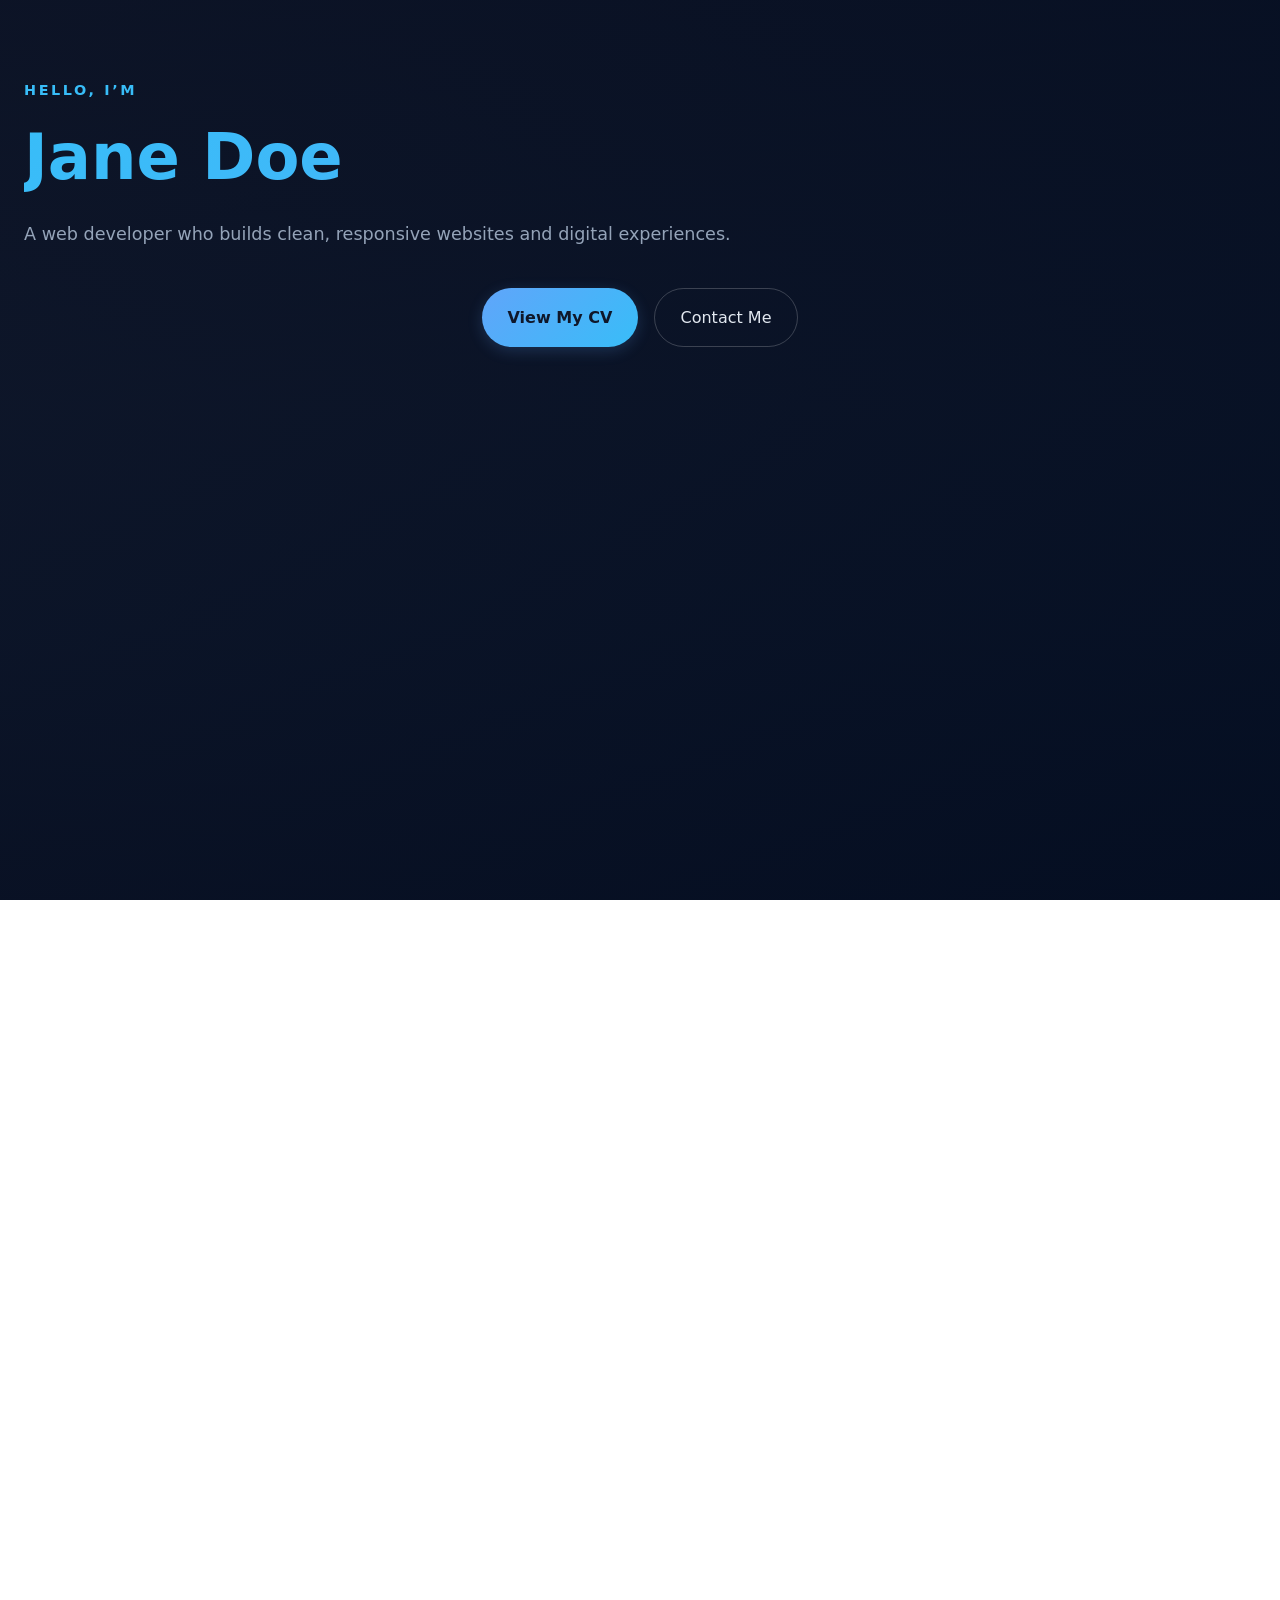
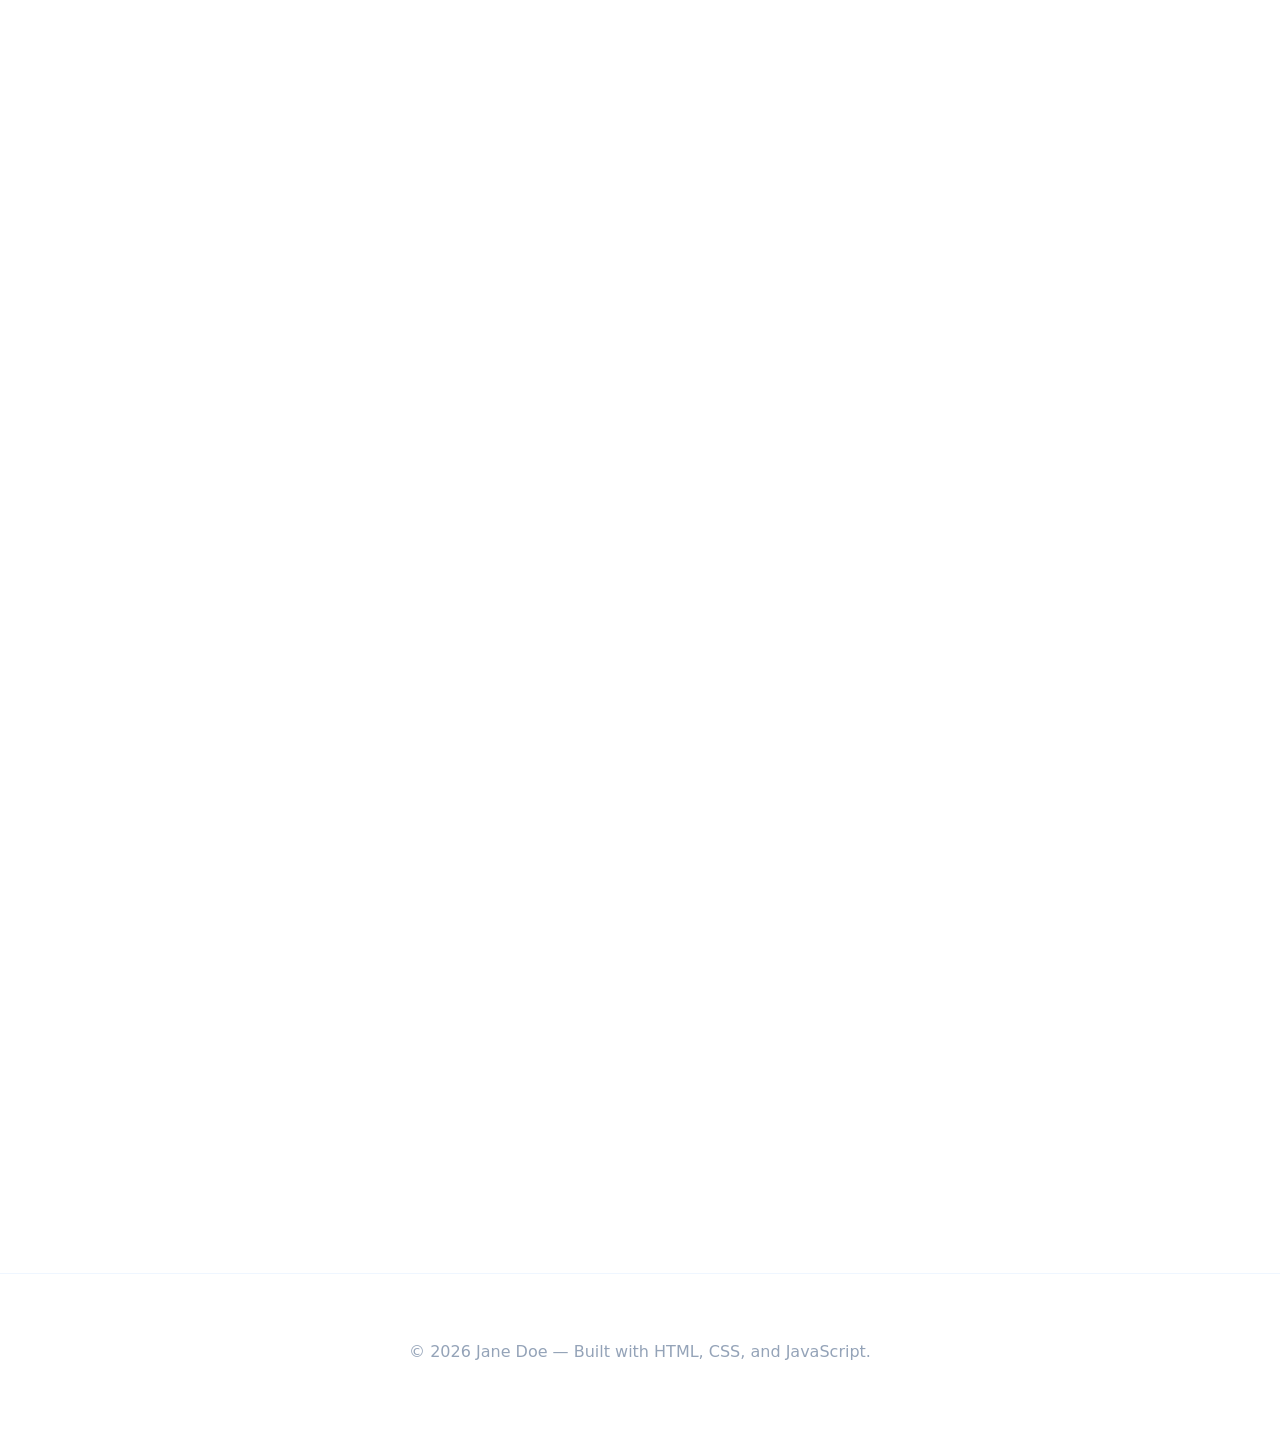
==== index.html @ 903b624d "first commit" ====
<!DOCTYPE html>
<html lang="en">
<head>
  <meta charset="UTF-8" />
  <meta name="viewport" content="width=device-width, initial-scale=1.0" />
  <title>My Portfolio</title>
  <link rel="stylesheet" href="styles.css" />
</head>
<body>
  <header class="hero">
    <div class="hero-content">
      <p class="eyebrow">Hello, I’m</p>
      <h1>Jane Doe</h1>
      <p class="subtitle">A web developer who builds clean, responsive websites and digital experiences.</p>
      <div class="buttons">
        <a class="btn btn-primary" href="cv.html">View My CV</a>
        <a class="btn btn-secondary" href="#contact">Contact Me</a>
      </div>
    </div>
  </header>

  <main>
    <section id="about" class="section card">
      <h2>About Me</h2>
      <p>I’m a front-end developer focused on building modern, accessible websites with a strong eye for design and usability.</p>
      <ul>
        <li>HTML, CSS, JavaScript</li>
        <li>Responsive design</li>
        <li>UI/UX foundations</li>
        <li>Performance-first workflows</li>
      </ul>
    </section>

    <section id="projects" class="section">
      <h2>Featured Projects</h2>
      <div class="project-grid">
        <article class="project-card">
          <h3>Portfolio Website</h3>
          <p>A responsive portfolio site with smooth interactions and a polished visual layout.</p>
          <span class="tag">HTML / CSS / JS</span>
        </article>
        <article class="project-card">
          <h3>Blog Platform</h3>
          <p>A clean blog frontend with mobile-first design and fast loading times.</p>
          <span class="tag">React / CSS</span>
        </article>
        <article class="project-card">
          <h3>Landing Page</h3>
          <p>A modern landing page optimized for conversions and product storytelling.</p>
          <span class="tag">HTML / CSS / Figma</span>
        </article>
      </div>
    </section>

    <section id="skills" class="section card">
      <h2>Skills</h2>
      <div class="skills-grid">
        <span>Responsive Layouts</span>
        <span>Accessibility</span>
        <span>Interaction Design</span>
        <span>Cross-Browser</span>
        <span>SEO Basics</span>
      </div>
    </section>

    <section id="contact" class="section contact-card">
      <h2>Contact</h2>
      <p>Ready to work together or want to learn more? Send a message.</p>
      <form id="contact-form">
        <label>
          Name
          <input type="text" name="name" placeholder="Your name" required />
        </label>
        <label>
          Email
          <input type="email" name="email" placeholder="you@example.com" required />
        </label>
        <label>
          Message
          <textarea name="message" rows="4" placeholder="Tell me about your project" required></textarea>
        </label>
        <button type="submit" class="btn btn-primary">Send Message</button>
      </form>
      <p id="status-message" class="status-message"></p>
    </section>
  </main>

  <footer>
    <p>© 2026 Jane Doe — Built with HTML, CSS, and JavaScript.</p>
  </footer>

  <script src="script.js"></script>
</body>
</html>
---- styles.css ----
:root {
  --bg: #0f172a;
  --surface: #111827;
  --text: #e2e8f0;
  --muted: #94a3b8;
  --primary: #60a5fa;
  --primary-dark: #2563eb;
  --accent: #38bdf8;
  --success: #10b981;
  --border: rgba(148, 163, 184, 0.24);
  --shadow: 0 24px 80px rgba(15, 23, 42, 0.35);
  --glow: 0 0 30px rgba(96, 165, 250, 0.2);
}

* {
  box-sizing: border-box;
}

/* ===== MODERN LOADING SCREEN ===== */

.loader-container {
  position: fixed;
  top: 0;
  left: 0;
  width: 100%;
  height: 100%;
  background: linear-gradient(135deg, #020617 0%, #0f172a 30%, #1a1a3e 60%, #0f172a 100%);
  display: flex;
  align-items: center;
  justify-content: center;
  z-index: 9999;
  overflow: hidden;
  animation: fade-out-loader 0.8s ease-in-out 1s forwards;
}

/* Background gradient animation */
.loader-bg-gradient {
  position: absolute;
  top: -50%;
  left: -50%;
  width: 200%;
  height: 200%;
  background: radial-gradient(circle at 20% 50%, rgba(56, 189, 248, 0.1) 0%, transparent 50%),
              radial-gradient(circle at 80% 80%, rgba(96, 165, 250, 0.1) 0%, transparent 50%);
  animation: shift-gradient 8s ease-in-out infinite;
}

@keyframes shift-gradient {
  0%, 100% {
    transform: translate(0, 0);
  }
  50% {
    transform: translate(30px, -30px);
  }
}

/* Floating shapes */
.floating-shapes {
  position: absolute;
  width: 100%;
  height: 100%;
  overflow: hidden;
}

.shape {
  position: absolute;
  opacity: 0.05;
}

.shape-1 {
  width: 300px;
  height: 300px;
  background: linear-gradient(135deg, #38bdf8, #60a5fa);
  border-radius: 50%;
  top: -100px;
  left: 10%;
  animation: float 10s ease-in-out infinite;
}

.shape-2 {
  width: 200px;
  height: 200px;
  background: linear-gradient(135deg, #60a5fa, #a855f7);
  border-radius: 30% 70% 70% 30%;
  bottom: -50px;
  right: 15%;
  animation: float 12s ease-in-out infinite reverse;
}

.shape-3 {
  width: 250px;
  height: 250px;
  background: linear-gradient(135deg, #38bdf8, #a855f7);
  border-radius: 70% 30% 30% 70%;
  top: 50%;
  right: -80px;
  animation: float 14s ease-in-out infinite;
}

@keyframes float {
  0%, 100% {
    transform: translateY(0px) rotate(0deg);
  }
  50% {
    transform: translateY(30px) rotate(180deg);
  }
}

/* Main loader content - Split Layout */
.loader-content {
  position: relative;
  z-index: 10;
  display: grid;
  grid-template-columns: 1fr 1fr;
  gap: 5rem;
  width: 90%;
  max-width: 1200px;
  margin: 0 auto;
  padding: 3rem;
}

/* Left Panel: Info Card */
.loader-info-panel {
  display: flex;
  align-items: center;
  justify-content: center;
}

.info-card {
  background: rgba(255, 255, 255, 0.05);
  backdrop-filter: blur(10px);
  border: 1px solid rgba(56, 189, 248, 0.2);
  border-radius: 20px;
  padding: 4rem 3.5rem;
  box-shadow: 0 8px 32px rgba(0, 0, 0, 0.3),
              inset 0 1px 1px rgba(255, 255, 255, 0.1);
  animation: slide-in-left 0.8s ease-out 0.2s both;
}

.info-header {
  margin-bottom: 2rem;
  text-align: center;
}

.info-name {
  font-size: 2.5rem;
  font-weight: 700;
  margin: 0;
  background: linear-gradient(135deg, #38bdf8 0%, #60a5fa 100%);
  -webkit-background-clip: text;
  -webkit-text-fill-color: transparent;
  background-clip: text;
  animation: glow-text 2s ease-in-out infinite;
}

.info-tagline {
  font-size: 1.1rem;
  color: #cbd5e1;
  margin: 0.5rem 0 0 0;
  font-weight: 500;
  letter-spacing: 0.5px;
}

@keyframes glow-text {
  0%, 100% {
    filter: drop-shadow(0 0 10px rgba(56, 189, 248, 0.5));
  }
  50% {
    filter: drop-shadow(0 0 20px rgba(96, 165, 250, 0.8));
  }
}

.info-details {
  display: flex;
  flex-direction: column;
  gap: 1.5rem;
  margin-bottom: 2rem;
  padding-bottom: 2rem;
  border-bottom: 1px solid rgba(56, 189, 248, 0.1);
}

.detail-item {
  display: flex;
  flex-direction: column;
  gap: 0.3rem;
}

.detail-label {
  font-size: 0.8rem;
  color: #94a3b8;
  text-transform: uppercase;
  letter-spacing: 0.75px;
}

.detail-value {
  font-size: 1rem;
  color: #e2e8f0;
  font-weight: 500;
}

.social-icons {
  display: flex;
  gap: 1.5rem;
  justify-content: center;
  margin-top: 1.5rem;
}

.social-link {
  width: 50px;
  height: 50px;
  display: flex;
  align-items: center;
  justify-content: center;
  background: rgba(56, 189, 248, 0.08);
  border: 2px solid rgba(56, 189, 248, 0.3);
  border-radius: 50%;
  color: #38bdf8;
  text-decoration: none;
  font-weight: 600;
  transition: all 0.3s cubic-bezier(0.34, 1.56, 0.64, 1);
  position: relative;
  overflow: hidden;
}

.social-link::before {
  content: '';
  position: absolute;
  top: 0;
  left: -100%;
  width: 100%;
  height: 100%;
  background: rgba(56, 189, 248, 0.15);
  border-radius: 50%;
  transition: left 0.3s ease;
  z-index: -1;
}

.social-link:hover {
  background: rgba(56, 189, 248, 0.15);
  border-color: #38bdf8;
  transform: translateY(-6px) scale(1.15);
  box-shadow: 0 12px 28px rgba(56, 189, 248, 0.5),
              inset 0 0 20px rgba(56, 189, 248, 0.1);
}

.social-link:hover::before {
  left: 0;
}

.social-link svg {
  width: 22px;
  height: 22px;
  transition: all 0.3s ease;
}

.social-link:hover svg {
  filter: drop-shadow(0 0 8px rgba(56, 189, 248, 0.8));
}

.linkedin-link {
  --icon-color: #0077b5;
}

.instagram-link {
  --icon-color: #e1306c;
}

.linkedin-link:hover {
  border-color: #0077b5;
  background: rgba(0, 119, 181, 0.1);
  box-shadow: 0 12px 28px rgba(0, 119, 181, 0.4),
              inset 0 0 20px rgba(0, 119, 181, 0.1);
}

.instagram-link:hover {
  border-color: #e1306c;
  background: rgba(225, 48, 108, 0.1);
  box-shadow: 0 12px 28px rgba(225, 48, 108, 0.4),
              inset 0 0 20px rgba(225, 48, 108, 0.1);
}

/* Right Panel: Spinner */
.loader-spinner-panel {
  display: flex;
  flex-direction: column;
  align-items: center;
  justify-content: center;
  gap: 2rem;
  animation: slide-in-right 0.8s ease-out 0.2s both;
}

.spinner-container {
  position: relative;
  width: 180px;
  height: 180px;
  display: flex;
  align-items: center;
  justify-content: center;
}

.circular-spinner {
  position: relative;
  width: 100%;
  height: 100%;
}

.spinner-svg {
  width: 100%;
  height: 100%;
  filter: drop-shadow(0 0 20px rgba(56, 189, 248, 0.5));
}

.spinner-circle {
  fill: none;
  stroke: url(#spinner-gradient);
  stroke-width: 4;
  stroke-linecap: round;
  stroke-dasharray: 140;
  stroke-dashoffset: 35;
  animation: spin-svg 2s linear infinite;
  transform-origin: center;
}

@keyframes spin-svg {
  0% {
    stroke-dashoffset: 35;
    transform: rotate(0deg);
  }
  50% {
    stroke-dashoffset: 100;
  }
  100% {
    stroke-dashoffset: 35;
    transform: rotate(360deg);
  }
}

.spinner-dot {
  position: absolute;
  width: 10px;
  height: 10px;
  background: radial-gradient(circle, #38bdf8, #60a5fa);
  border-radius: 50%;
  top: 50%;
  left: 50%;
  transform: translate(-50%, -50%);
  box-shadow: 0 0 20px rgba(56, 189, 248, 0.8);
  animation: pulse-dot 1.5s ease-in-out infinite;
}

@keyframes pulse-dot {
  0%, 100% {
    box-shadow: 0 0 10px rgba(56, 189, 248, 0.5);
    transform: translate(-50%, -50%) scale(1);
  }
  50% {
    box-shadow: 0 0 30px rgba(56, 189, 248, 1);
    transform: translate(-50%, -50%) scale(1.3);
  }
}

.loader-text {
  font-size: 1.3rem;
  color: #cbd5e1;
  margin: 0;
  font-weight: 500;
  letter-spacing: 0.5px;
  animation: pulse-text 2s ease-in-out infinite;
}

/* Progress Bar */
.progress-wrapper {
  width: 100%;
  max-width: 300px;
  text-align: center;
}

.progress-bar {
  width: 100%;
  height: 6px;
  background: rgba(56, 189, 248, 0.1);
  border-radius: 10px;
  overflow: hidden;
  margin-bottom: 0.8rem;
  border: 1px solid rgba(56, 189, 248, 0.2);
}

.progress-fill {
  height: 100%;
  background: linear-gradient(90deg, #38bdf8 0%, #60a5fa 100%);
  border-radius: 10px;
  width: 0%;
  animation: progress-animation 1s ease-out forwards;
  box-shadow: 0 0 10px rgba(56, 189, 248, 0.8);
}

@keyframes progress-animation {
  0% {
    width: 0%;
  }
  50% {
    width: 70%;
  }
  100% {
    width: 100%;
  }
}

.progress-text {
  font-size: 0.85rem;
  color: #94a3b8;
  margin: 0;
  font-weight: 600;
}

.progress-number {
  color: #38bdf8;
  font-weight: 700;
}

/* Fade out animation */
@keyframes fade-out-loader {
  from {
    opacity: 1;
    visibility: visible;
  }
  to {
    opacity: 0;
    visibility: hidden;
  }
}

/* Slide in animations */
@keyframes slide-in-left {
  from {
    opacity: 0;
    transform: translateX(-50px);
  }
  to {
    opacity: 1;
    transform: translateX(0);
  }
}

@keyframes slide-in-right {
  from {
    opacity: 0;
    transform: translateX(50px);
  }
  to {
    opacity: 1;
    transform: translateX(0);
  }
}

@keyframes pulse-text {
  0%, 100% {
    opacity: 0.7;
  }
  50% {
    opacity: 1;
  }
}

/* Responsive Design */
@media (max-width: 768px) {
  .loader-content {
    grid-template-columns: 1fr;
    gap: 2rem;
    padding: 1.5rem;
  }

  .info-card {
    padding: 2rem;
  }

  .info-name {
    font-size: 1.5rem;
  }

  .info-tagline {
    font-size: 0.85rem;
  }

  .spinner-container {
    width: 120px;
    height: 120px;
  }

  .loader-text {
    font-size: 0.95rem;
  }

  /* Hide floating shapes on mobile */
  .shape {
    display: none;
  }
}

@media (max-width: 640px) {
  .loader-container {
    padding: 1rem;
  }

  .loader-content {
    gap: 1.5rem;
  }

  .info-card {
    padding: 1.5rem;
  }

  .info-name {
    font-size: 1.3rem;
  }

  .info-details {
    gap: 1rem;
  }

  .detail-label {
    font-size: 0.75rem;
  }

  .detail-value {
    font-size: 0.85rem;
  }

  .spinner-container {
    width: 100px;
    height: 100px;
  }

  .progress-wrapper {
    max-width: 250px;
  }
}

body {
  margin: 0;
  font-family: Inter, system-ui, -apple-system, BlinkMacSystemFont, "Segoe UI", sans-serif;
  color: var(--text);
  background: linear-gradient(180deg, #020617 0%, #0f172a 45%, #0a1428 70%, #020617 100%);
  background-attachment: fixed;
  line-height: 1.7;
  min-height: 100vh;
}

img {
  max-width: 100%;
}

button, input, textarea, a {
  font: inherit;
}

button {
  cursor: pointer;
}

.hero {
  min-height: 100vh;
  padding: 4rem 1.5rem 0;
  background: linear-gradient(135deg, rgba(15, 23, 42, 0.8) 0%, rgba(5, 15, 35, 0.9) 100%);
  display: flex;
  align-items: flex-start;
  justify-content: center;
  position: relative;
  overflow: visible;
  width: 100%;
}

.hero-wrapper {
  width: 100%;
  max-width: 900px;
  margin: 0 auto;
  display: flex;
  flex-direction: column;
  box-sizing: border-box;
}

.hero-container {
  display: grid;
  grid-template-columns: 1fr 1fr;
  gap: 4rem;
  align-items: center;
  min-height: 70vh;
}

/* Left Column - Text Content */
.hero-left {
  display: flex;
  align-items: center;
}

.hero-content {
  width: 100%;
}

.eyebrow {
  color: var(--accent);
  text-transform: uppercase;
  letter-spacing: 0.18em;
  margin-bottom: 1rem;
  font-size: 0.9rem;
  font-weight: 600;
}

h1 {
  font-size: clamp(2.5rem, 5vw, 4rem);
  margin: 0 0 1rem 0;
  background: linear-gradient(135deg, var(--accent), var(--primary), var(--accent));
  background-size: 300% 300%;
  -webkit-background-clip: text;
  -webkit-text-fill-color: transparent;
  background-clip: text;
  animation: gradient-shift 4s ease infinite;
  line-height: 1.2;
}

.subtitle {
  color: var(--muted);
  font-size: 1.1rem;
  margin: 1.5rem 0 2.5rem 0;
  line-height: 1.6;
}

/* Right Column - Profile Image */
.hero-right {
  display: flex;
  align-items: center;
  justify-content: center;
}

.profile-image-container {
  position: relative;
  width: 100%;
  max-width: 450px;
  aspect-ratio: 1;
}

.profile-image {
  width: 100%;
  height: 100%;
  background: linear-gradient(135deg, rgba(96, 165, 250, 0.1), rgba(56, 189, 248, 0.05));
  border: 2px solid rgba(96, 165, 250, 0.2);
  border-radius: 30px;
  display: flex;
  align-items: center;
  justify-content: center;
  box-shadow: 
    0 0 40px rgba(96, 165, 250, 0.15),
    0 0 80px rgba(56, 189, 248, 0.1),
    inset 0 0 40px rgba(96, 165, 250, 0.05);
  position: relative;
  overflow: hidden;
}

.profile-image::before {
  content: '';
  position: absolute;
  top: -50%;
  right: -50%;
  width: 200%;
  height: 200%;
  background: linear-gradient(45deg, transparent 30%, rgba(96, 165, 250, 0.1) 50%, transparent 70%);
  animation: shimmer 3s ease-in-out infinite;
}

.profile-icon {
  width: 60%;
  height: 60%;
  color: var(--accent);
  position: relative;
  z-index: 1;
  opacity: 0.4;
}

@keyframes shimmer {
  0% { transform: translate(-100%, -100%) rotate(0deg); }
  100% { transform: translate(100%, 100%) rotate(0deg); }
}

/* Scrolling Skills Bar */
.scrolling-bar {
  width: 100%;
  margin-top: 3rem;
  padding: 2rem 1.5rem;
  border-top: 1px solid rgba(96, 165, 250, 0.1);
  border-bottom: 1px solid rgba(96, 165, 250, 0.1);
  overflow: hidden;
  background: transparent;
  z-index: 10;
  box-sizing: border-box;
}

.scrolling-content {
  display: flex;
  gap: 2rem;
  white-space: nowrap;
  animation: scroll-infinite 20s linear infinite;
  font-size: 1rem;
  font-weight: 500;
  color: var(--muted);
}

.scrolling-content span {
  display: inline-block;
}

@keyframes scroll-infinite {
  0% { transform: translateX(0); }
  100% { transform: translateX(-50%); }
}

.scrolling-bar:hover .scrolling-content {
  animation-play-state: paused;
}

/* Entrance Animations */
@keyframes slide-in-left {
  from {
    opacity: 0;
    transform: translateX(-30px);
  }
  to {
    opacity: 1;
    transform: translateX(0);
  }
}

@keyframes fade-in-right {
  from {
    opacity: 0;
    transform: translateX(30px);
  }
  to {
    opacity: 1;
    transform: translateX(0);
  }
}

.slide-in-left {
  animation: slide-in-left 0.8s ease-out forwards;
  opacity: 0;
}

.fade-in-right {
  animation: fade-in-right 0.8s ease-out forwards;
}

.buttons {
  display: flex;
  gap: 1rem;
  flex-wrap: wrap;
  justify-content: center;
}

.btn {
  display: inline-flex;
  align-items: center;
  justify-content: center;
  border-radius: 999px;
  padding: 0.95rem 1.6rem;
  text-decoration: none;
  transition: transform 0.2s ease, background-color 0.2s ease, color 0.2s ease, box-shadow 0.2s ease;
  font-weight: 500;
  border: none;
}

.btn:hover {
  transform: translateY(-3px);
  box-shadow: 0 10px 25px rgba(96, 165, 250, 0.3);
}

.btn-primary {
  background: linear-gradient(135deg, var(--primary), var(--accent));
  color: #0f172a;
  font-weight: 600;
  box-shadow: 0 4px 15px rgba(96, 165, 250, 0.2);
}

.btn-primary:hover {
  background: linear-gradient(135deg, var(--accent), var(--primary));
  box-shadow: 0 12px 30px rgba(96, 165, 250, 0.4);
}

.btn-secondary {
  border: 1.5px solid rgba(255, 255, 255, 0.2);
  color: var(--text);
  transition: all 0.3s ease;
}

.btn-secondary:hover {
  border-color: var(--accent);
  background: rgba(56, 189, 248, 0.1);
  box-shadow: 0 8px 20px rgba(56, 189, 248, 0.2);
}

main {
  max-width: 900px;
  margin: 0 auto;
  padding: 4rem 1.5rem;
}

.section {
  max-width: 100%;
  margin: 0 0 2.75rem 0;
  opacity: 0;
  transform: translateY(20px);
  transition: opacity 0.6s ease, transform 0.6s ease;
}

.section.fade-in {
  opacity: 1;
  transform: translateY(0);
}

.card {
  background: linear-gradient(135deg, rgba(15, 23, 42, 0.95) 0%, rgba(17, 24, 39, 0.9) 100%);
  border: 1px solid var(--border);
  border-radius: 24px;
  padding: 2rem;
  box-shadow: var(--shadow), 0 0 20px rgba(56, 189, 248, 0.1);
  transition: transform 0.3s ease, box-shadow 0.3s ease, border-color 0.3s ease;
}

.card:hover {
  transform: scale(1.02);
  box-shadow: 0 32px 100px rgba(15, 23, 42, 0.5), 0 0 30px rgba(56, 189, 248, 0.2);
  border-color: rgba(56, 189, 248, 0.4);
}

/* Professional Summary - Make it bigger */
.professional-summary-section {
  padding: 3rem 2.5rem;
}

.professional-summary-section h2 {
  font-size: 2.2rem;
}

.professional-summary-section p {
  font-size: 1.1rem;
  line-height: 1.8;
  color: #cbd5e1;
}

/* Experience Section - Make it smaller */
.experience-section {
  opacity: 0.75;
}

.experience-section h2 {
  font-size: 1.6rem;
  margin-bottom: 1rem;
}

.experience-section p {
  font-size: 0.95rem;
}

/* Education Section Styles */
.education-item {
  margin-bottom: 1.5rem;
}

.education-header {
  display: flex;
  justify-content: space-between;
  align-items: flex-start;
  gap: 1rem;
  margin-bottom: 0.5rem;
}

.education-header h3 {
  font-size: 1.1rem;
  font-weight: 600;
  margin: 0;
  color: #e2e8f0;
}

.education-period {
  font-size: 0.9rem;
  color: #38bdf8;
  font-weight: 600;
  margin: 0;
  white-space: nowrap;
}

.education-institution {
  font-size: 0.95rem;
  color: #cbd5e1;
  margin: 0.5rem 0;
  font-style: italic;
}

.education-coursework {
  font-size: 0.9rem;
  color: #94a3b8;
  margin: 0.8rem 0 0 0;
  line-height: 1.6;
}

.project-grid {
  display: grid;
  gap: 1.5rem;
  grid-template-columns: repeat(auto-fit, minmax(240px, 1fr));
}

/* Timeline Styles */
.timeline {
  position: relative;
  padding: 2rem 0;
}

.timeline::before {
  content: '';
  position: absolute;
  left: 0;
  top: 0;
  bottom: 0;
  width: 2px;
  background: linear-gradient(to bottom, var(--primary), var(--accent), transparent);
}

.timeline-item {
  position: relative;
  margin-left: 3rem;
  margin-bottom: 2.5rem;
  padding-bottom: 2rem;
}

.timeline-item:last-child {
  margin-bottom: 0;
  padding-bottom: 0;
}

.timeline-marker {
  position: absolute;
  left: -3.4rem;
  top: 0;
  width: 20px;
  height: 20px;
  border-radius: 50%;
  background: linear-gradient(135deg, var(--primary), var(--accent));
  border: 3px solid var(--surface);
  box-shadow: 0 0 15px rgba(96, 165, 250, 0.4);
  transition: all 0.3s ease;
}

.timeline-item:hover .timeline-marker {
  width: 28px;
  height: 28px;
  left: -3.8rem;
  box-shadow: 0 0 25px rgba(96, 165, 250, 0.6);
}

.timeline-content h3 {
  margin-top: 0;
  color: var(--accent);
  font-size: 1.15rem;
}

.timeline-content ul {
  margin-top: 1rem;
  padding-left: 1.5rem;
}

.timeline-content li {
  margin-bottom: 0.75rem;
  color: var(--muted);
  line-height: 1.6;
}

.project-card {
  background: rgba(15, 23, 42, 0.9);
  border: 1px solid rgba(148, 163, 184, 0.12);
  padding: 1.75rem;
  border-radius: 20px;
  transition: all 0.3s ease;
}

.project-card:hover {
  transform: translateY(-8px);
  border-color: rgba(56, 189, 248, 0.3);
  box-shadow: 0 20px 50px rgba(96, 165, 250, 0.15);
  background: linear-gradient(135deg, rgba(15, 23, 42, 0.95), rgba(17, 24, 39, 0.85));
}

.project-card h3 {
  margin-top: 0;
  color: var(--accent);
}

.tag {
  display: inline-block;
  margin-top: 1rem;
  color: var(--accent);
  font-size: 0.95rem;
}

.skills-grid {
  display: grid;
  gap: 1rem;
  grid-template-columns: repeat(auto-fit, minmax(150px, 1fr));
}

.skills-container {
  display: flex;
  flex-direction: column;
  gap: 2rem;
}

.skill-category {
  display: flex;
  flex-direction: column;
  gap: 0.8rem;
}

.skill-category-title {
  font-size: 1rem;
  font-weight: 700;
  color: #38bdf8;
  margin: 0;
  text-transform: uppercase;
  letter-spacing: 0.5px;
  padding-bottom: 0.5rem;
  border-bottom: 2px solid rgba(56, 189, 248, 0.2);
}

.skill-tag {
  display: inline-block;
  background: linear-gradient(135deg, rgba(96, 165, 250, 0.15), rgba(56, 189, 248, 0.1));
  color: #dbeafe;
  padding: 0.7rem 1.2rem;
  border-radius: 12px;
  border: 1px solid rgba(96, 165, 250, 0.3);
  transition: all 0.3s cubic-bezier(0.34, 1.56, 0.64, 1);
  font-weight: 500;
  font-size: 0.9rem;
  display: inline-flex;
  align-items: center;
  margin-right: 0.5rem;
  margin-bottom: 0.5rem;
}

.skill-tag:hover {
  background: linear-gradient(135deg, rgba(96, 165, 250, 0.25), rgba(56, 189, 248, 0.2));
  transform: translateY(-3px) scale(1.05);
  box-shadow: 0 8px 20px rgba(96, 165, 250, 0.2);
  border-color: rgba(96, 165, 250, 0.5);
}

.skill-with-logo {
  display: inline-flex;
  align-items: center;
  gap: 0.6rem;
}

.skill-logo {
  width: 18px;
  height: 18px;
  flex-shrink: 0;
  transition: all 0.3s ease;
  filter: drop-shadow(0 0 2px rgba(56, 189, 248, 0.5));
}

.skill-tag:hover .skill-logo {
  filter: drop-shadow(0 0 6px rgba(56, 189, 248, 0.8));
  transform: rotate(10deg) scale(1.1);
}

.skill-tag.react:hover {
  background: linear-gradient(135deg, rgba(97, 218, 251, 0.3), rgba(56, 189, 248, 0.25));
  border-color: #61dafb;
}

.skill-tag.java:hover {
  background: linear-gradient(135deg, rgba(244, 67, 54, 0.2), rgba(255, 112, 67, 0.15));
  border-color: #ff7043;
}

.skill-tag.python:hover {
  background: linear-gradient(135deg, rgba(52, 168, 224, 0.2), rgba(255, 193, 7, 0.15));
  border-color: #34a8e0;
}

.skill-tag.javascript:hover,
.skill-tag.js:hover {
  background: linear-gradient(135deg, rgba(240, 219, 79, 0.2), rgba(255, 235, 59, 0.15));
  border-color: #f0db4f;
}

.skill-tag.html:hover {
  background: linear-gradient(135deg, rgba(227, 76, 38, 0.2), rgba(255, 85, 56, 0.15));
  border-color: #e34c26;
}

.skill-tag.css:hover {
  background: linear-gradient(135deg, rgba(33, 150, 243, 0.2), rgba(66, 173, 255, 0.15));
  border-color: #2196f3;
}

.skill-tag.git:hover {
  background: linear-gradient(135deg, rgba(240, 80, 40, 0.2), rgba(255, 80, 60, 0.15));
  border-color: #f05032;
}

.skill-tag.github:hover {
  background: linear-gradient(135deg, rgba(32, 32, 32, 0.3), rgba(100, 100, 100, 0.2));
  border-color: #333;
}

.skill-tag.vscode:hover {
  background: linear-gradient(135deg, rgba(0, 122, 204, 0.2), rgba(66, 173, 255, 0.15));
  border-color: #007acc;
}

.skill-tag.excel:hover {
  background: linear-gradient(135deg, rgba(34, 139, 34, 0.2), rgba(76, 175, 80, 0.15));
  border-color: #228b22;
}

.skill-tag.concept:hover {
  background: linear-gradient(135deg, rgba(156, 39, 176, 0.2), rgba(171, 71, 188, 0.15));
  border-color: #ab47bc;
}

.skills-grid span {
  display: block;
  background: linear-gradient(135deg, rgba(96, 165, 250, 0.15), rgba(56, 189, 248, 0.1));
  color: #dbeafe;
  padding: 0.9rem 1rem;
  border-radius: 14px;
  border: 1px solid rgba(96, 165, 250, 0.3);
  transition: all 0.3s ease;
  font-weight: 500;
}

.skills-grid span:hover {
  background: linear-gradient(135deg, rgba(96, 165, 250, 0.25), rgba(56, 189, 248, 0.2));
  transform: translateY(-4px);
  box-shadow: 0 8px 20px rgba(96, 165, 250, 0.15);
  border-color: rgba(96, 165, 250, 0.5);
}

/* Speaking Skills Section */
.speaking-skills {
  display: grid;
  gap: 2rem;
  grid-template-columns: repeat(2, 1fr);
  margin-top: 2rem;
}

.speaking-item {
  background: linear-gradient(135deg, rgba(15, 23, 42, 0.8) 0%, rgba(5, 15, 35, 0.7) 100%);
  border: 1.5px solid rgba(56, 189, 248, 0.25);
  border-radius: 20px;
  padding: 2rem;
  transition: all 0.3s ease;
  position: relative;
  overflow: hidden;
}

.speaking-item::before {
  content: '';
  position: absolute;
  top: 0;
  left: 0;
  right: 0;
  bottom: 0;
  background: linear-gradient(135deg, rgba(56, 189, 248, 0.1), transparent);
  opacity: 0;
  transition: opacity 0.3s ease;
  pointer-events: none;
}

.speaking-item:hover {
  background: linear-gradient(135deg, rgba(15, 23, 42, 0.95) 0%, rgba(5, 15, 35, 0.85) 100%);
  border-color: rgba(56, 189, 248, 0.5);
  transform: translateY(-8px);
  box-shadow: 
    0 0 30px rgba(56, 189, 248, 0.3),
    0 12px 40px rgba(96, 165, 250, 0.15),
    inset 0 0 20px rgba(56, 189, 248, 0.05);
}

.speaking-item:hover::before {
  opacity: 1;
}

.speaking-header {
  display: flex;
  justify-content: space-between;
  align-items: center;
  gap: 1rem;
  margin-bottom: 1.2rem;
  position: relative;
  z-index: 1;
}

.speaking-header h3 {
  margin: 0;
  font-size: 1.25rem;
  background: linear-gradient(135deg, var(--accent), #60a5fa);
  -webkit-background-clip: text;
  -webkit-text-fill-color: transparent;
  background-clip: text;
  font-weight: 600;
  letter-spacing: 0.5px;
}

.skill-level {
  display: inline-block;
  background: linear-gradient(135deg, rgba(56, 189, 248, 0.2), rgba(96, 165, 250, 0.15));
  color: #7dd3fc;
  padding: 0.5rem 1rem;
  border-radius: 12px;
  font-size: 0.85rem;
  font-weight: 600;
  border: 1px solid rgba(56, 189, 248, 0.4);
  white-space: nowrap;
  box-shadow: 0 0 15px rgba(56, 189, 248, 0.2);
  text-shadow: 0 0 8px rgba(56, 189, 248, 0.3);
}

.speaking-item p {
  margin: 0;
  color: #cbd5e1;
  font-size: 0.95rem;
  line-height: 1.6;
  position: relative;
  z-index: 1;
}

/* Languages Section */
.languages-grid {
  display: grid;
  gap: 2rem;
  grid-template-columns: repeat(2, 1fr);
  margin-top: 2rem;
}

.language-card {
  background: linear-gradient(135deg, rgba(15, 23, 42, 0.8) 0%, rgba(5, 15, 35, 0.7) 100%);
  border: 1.5px solid rgba(56, 189, 248, 0.25);
  border-radius: 20px;
  padding: 2rem;
  transition: all 0.3s ease;
  position: relative;
  overflow: hidden;
}

.language-card::before {
  content: '';
  position: absolute;
  top: 0;
  left: 0;
  right: 0;
  bottom: 0;
  background: linear-gradient(135deg, rgba(56, 189, 248, 0.1), transparent);
  opacity: 0;
  transition: opacity 0.3s ease;
  pointer-events: none;
}

.language-card:hover {
  background: linear-gradient(135deg, rgba(15, 23, 42, 0.95) 0%, rgba(5, 15, 35, 0.85) 100%);
  border-color: rgba(56, 189, 248, 0.5);
  transform: translateY(-8px);
  box-shadow: 
    0 0 30px rgba(56, 189, 248, 0.3),
    0 12px 40px rgba(96, 165, 250, 0.15),
    inset 0 0 20px rgba(56, 189, 248, 0.05);
}

.language-card:hover::before {
  opacity: 1;
}

.language-header {
  display: flex;
  justify-content: space-between;
  align-items: center;
  gap: 1rem;
  margin-bottom: 1.2rem;
  position: relative;
  z-index: 1;
}

.language-header h3 {
  margin: 0;
  font-size: 1.25rem;
  background: linear-gradient(135deg, var(--accent), #60a5fa);
  -webkit-background-clip: text;
  -webkit-text-fill-color: transparent;
  background-clip: text;
  font-weight: 600;
  letter-spacing: 0.5px;
}

.proficiency-badge {
  display: inline-block;
  padding: 0.5rem 1rem;
  border-radius: 12px;
  font-size: 0.85rem;
  font-weight: 600;
  white-space: nowrap;
  border: 1px solid;
  box-shadow: 0 0 15px;
  text-shadow: 0 0 8px;
}

.proficiency-badge.fluent {
  background: linear-gradient(135deg, rgba(56, 189, 248, 0.2), rgba(96, 165, 250, 0.15));
  color: #7dd3fc;
  border-color: rgba(56, 189, 248, 0.4);
  box-shadow: 0 0 15px rgba(56, 189, 248, 0.2);
  text-shadow: 0 0 8px rgba(56, 189, 248, 0.3);
}

.proficiency-badge.native {
  background: linear-gradient(135deg, rgba(34, 197, 94, 0.2), rgba(74, 222, 128, 0.15));
  color: #86efac;
  border-color: rgba(34, 197, 94, 0.4);
  box-shadow: 0 0 15px rgba(34, 197, 94, 0.2);
  text-shadow: 0 0 8px rgba(34, 197, 94, 0.3);
}

.proficiency-badge.intermediate {
  background: linear-gradient(135deg, rgba(168, 85, 247, 0.2), rgba(196, 181, 253, 0.15));
  color: #d8b4fe;
  border-color: rgba(168, 85, 247, 0.4);
  box-shadow: 0 0 15px rgba(168, 85, 247, 0.2);
  text-shadow: 0 0 8px rgba(168, 85, 247, 0.3);
}

.proficiency-badge.basic {
  background: linear-gradient(135deg, rgba(251, 146, 60, 0.2), rgba(253, 186, 116, 0.15));
  color: #fed7aa;
  border-color: rgba(251, 146, 60, 0.4);
  box-shadow: 0 0 15px rgba(251, 146, 60, 0.2);
  text-shadow: 0 0 8px rgba(251, 146, 60, 0.3);
}

.language-card p {
  margin: 0;
  color: #cbd5e1;
  font-size: 0.95rem;
  line-height: 1.6;
  position: relative;
  z-index: 1;
}

/* Projects Section */
.projects-grid {
  display: grid;
  gap: 2rem;
  grid-template-columns: repeat(auto-fit, minmax(300px, 1fr));
  margin-top: 2rem;
}

.project-card {
  background: linear-gradient(135deg, rgba(15, 23, 42, 0.95) 0%, rgba(17, 24, 39, 0.9) 100%);
  border: 1px solid var(--border);
  border-radius: 20px;
  padding: 2rem;
  box-shadow: var(--shadow), 0 0 20px rgba(56, 189, 248, 0.1);
  transition: all 0.3s ease;
  display: flex;
  flex-direction: column;
  height: 100%;
}

.project-card:hover {
  transform: translateY(-8px);
  box-shadow: 0 32px 80px rgba(96, 165, 250, 0.2), 0 0 30px rgba(56, 189, 248, 0.15);
  border-color: rgba(56, 189, 248, 0.4);
  background: linear-gradient(135deg, rgba(15, 23, 42, 0.98) 0%, rgba(17, 24, 39, 0.95) 100%);
}

.project-header {
  display: flex;
  justify-content: space-between;
  align-items: flex-start;
  gap: 1rem;
  margin-bottom: 1rem;
}

.project-header h3 {
  margin: 0;
  font-size: 1.3rem;
  color: var(--accent);
  flex: 1;
}

.project-tag {
  display: inline-block;
  background: rgba(96, 165, 250, 0.15);
  color: #bfdbfe;
  padding: 0.4rem 0.8rem;
  border-radius: 8px;
  font-size: 0.8rem;
  font-weight: 500;
  white-space: nowrap;
  border: 1px solid rgba(96, 165, 250, 0.2);
}

.project-description {
  color: var(--muted);
  font-size: 0.95rem;
  line-height: 1.6;
  margin: 0.5rem 0 1.5rem 0;
  flex: 1;
}

.project-footer {
  margin-top: auto;
}

.project-link {
  color: var(--primary);
  text-decoration: none;
  font-weight: 500;
  font-size: 0.95rem;
  transition: all 0.3s ease;
  display: inline-flex;
  align-items: center;
  gap: 0.5rem;
}

.project-link:hover {
  color: var(--accent);
  transform: translateX(4px);
}

.contact-card label {
  display: grid;
  gap: 0.5rem;
  margin-bottom: 1rem;
  color: #cbd5e1;
}

.contact-card input,
.contact-card textarea {
  width: 100%;
  border: 1px solid rgba(148, 163, 184, 0.12);
  background: #0f172a;
  color: var(--text);
  border-radius: 16px;
  padding: 0.95rem 1rem;
}

/* Contact Social Icons */
.contact-social-icons {
  display: flex;
  gap: 1.5rem;
  margin-top: 2rem;
  padding-top: 2rem;
  border-top: 1px solid rgba(56, 189, 248, 0.1);
}

.contact-social-link {
  display: inline-flex;
  align-items: center;
  gap: 0.8rem;
  padding: 0.8rem 1.5rem;
  background: rgba(56, 189, 248, 0.08);
  border: 1px solid rgba(56, 189, 248, 0.3);
  border-radius: 12px;
  color: #38bdf8;
  text-decoration: none;
  font-weight: 600;
  font-size: 0.95rem;
  transition: all 0.3s cubic-bezier(0.34, 1.56, 0.64, 1);
  position: relative;
  overflow: hidden;
}

.contact-social-link::before {
  content: '';
  position: absolute;
  top: 0;
  left: -100%;
  width: 100%;
  height: 100%;
  background: rgba(56, 189, 248, 0.15);
  border-radius: 12px;
  transition: left 0.3s ease;
  z-index: -1;
}

.contact-social-link:hover {
  background: rgba(56, 189, 248, 0.15);
  border-color: #38bdf8;
  transform: translateY(-3px);
  box-shadow: 0 8px 20px rgba(56, 189, 248, 0.4),
              inset 0 0 15px rgba(56, 189, 248, 0.1);
}

.contact-social-link:hover::before {
  left: 0;
}

.contact-social-link svg {
  width: 22px;
  height: 22px;
  transition: all 0.3s ease;
}

.contact-social-link:hover svg {
  filter: drop-shadow(0 0 6px rgba(56, 189, 248, 0.6));
}

.contact-social-link.linkedin-link:hover {
  border-color: #0077b5;
  background: rgba(0, 119, 181, 0.1);
  color: #0077b5;
  box-shadow: 0 8px 20px rgba(0, 119, 181, 0.3);
}

.contact-social-link.instagram-link:hover {
  border-color: #e1306c;
  background: rgba(225, 48, 108, 0.1);
  color: #e1306c;
  box-shadow: 0 8px 20px rgba(225, 48, 108, 0.3);
}

footer {
  text-align: center;
  color: var(--muted);
  padding: 3rem 1.5rem;
  border-top: 1px solid rgba(96, 165, 250, 0.1);
  width: 100%;
}

/* Headings */
h2 {
  font-size: 2rem;
  margin-top: 0;
  margin-bottom: 1.5rem;
  color: var(--text);
  position: relative;
  padding-bottom: 1rem;
}

h2::after {
  content: '';
  position: absolute;
  bottom: 0;
  left: 0;
  width: 60px;
  height: 3px;
  background: linear-gradient(90deg, var(--primary), var(--accent));
  border-radius: 2px;
}

h3 {
  color: var(--text);
  margin-bottom: 0.5rem;
  font-size: 1.25rem;
}

/* Feedback Section */
.feedback-section {
  padding: 2rem;
}

.feedback-section label {
  display: grid;
  gap: 0.5rem;
  margin-bottom: 1rem;
  color: #cbd5e1;
  font-weight: 500;
}

.feedback-section input,
.feedback-section textarea {
  width: 100%;
  border: 1px solid rgba(148, 163, 184, 0.12);
  background: #0f172a;
  color: var(--text);
  border-radius: 16px;
  padding: 0.95rem 1rem;
  font: inherit;
  box-sizing: border-box;
  transition: all 0.3s ease;
}

.feedback-section input:focus,
.feedback-section textarea:focus {
  outline: none;
  border-color: var(--primary);
  box-shadow: 0 0 0 2px rgba(96, 165, 250, 0.2);
  background: rgba(15, 23, 42, 0.7);
}

.feedback-section textarea {
  resize: vertical;
  min-height: 120px;
}

.feedback-section .btn {
  margin-top: 0.5rem;
}

.status-message {
  color: var(--accent);
  margin-top: 1rem;
  font-weight: 500;
}

@media (max-width: 768px) {
  .hero-wrapper {
    max-width: 100%;
    padding: 0 1.5rem;
  }

  .hero-container {
    grid-template-columns: 1fr;
    gap: 2rem;
    min-height: auto;
  }

  .hero {
    padding: 2.5rem 1.5rem 0;
    min-height: auto;
  }

  h1 {
    font-size: clamp(2rem, 4vw, 3rem);
  }

  .profile-image-container {
    max-width: 320px;
  }

  .scrolling-bar {
    max-width: 100%;
    margin-top: 2rem;
    padding: 1.5rem;
  }

  .scrolling-content {
    gap: 1.5rem;
    font-size: 0.9rem;
  }

  main {
    max-width: 100%;
    padding: 3rem 1.5rem 4rem;
  }

  .section {
    margin-bottom: 2rem;
  }

  .projects-grid {
    grid-template-columns: repeat(auto-fit, minmax(280px, 1fr));
    gap: 1.5rem;
  }

  .project-card {
    padding: 1.5rem;
  }

  .project-header h3 {
    font-size: 1.1rem;
  }

  .speaking-skills {
    grid-template-columns: repeat(2, 1fr);
    gap: 1.5rem;
  }

  .speaking-item {
    padding: 1.5rem;
  }

  .speaking-header h3 {
    font-size: 1.1rem;
  }

  .skill-level {
    padding: 0.4rem 0.75rem;
    font-size: 0.75rem;
  }

  .languages-grid {
    grid-template-columns: repeat(2, 1fr);
    gap: 1.5rem;
  }

  .language-card {
    padding: 1.5rem;
  }

  .language-header h3 {
    font-size: 1.1rem;
  }

  .proficiency-badge {
    padding: 0.4rem 0.75rem;
    font-size: 0.75rem;
  }
}

@media (max-width: 640px) {
  .hero {
    padding: 2rem 1.5rem 0;
    min-height: auto;
  }

  .hero-container {
    grid-template-columns: 1fr;
    gap: 1.5rem;
    min-height: auto;
  }

  .card, .contact-card, .feedback-section {
    padding: 1.5rem;
  }

  .timeline::before {
    left: -8px;
  }

  .timeline-item {
    margin-left: 1.5rem;
  }

  .timeline-marker {
    left: -2rem;
  }

  .timeline-item:hover .timeline-marker {
    left: -2rem;
  }

  .feedback-section input,
  .feedback-section textarea {
    padding: 0.8rem;
    font-size: 16px;
  }

  h1 {
    font-size: 1.8rem;
  }

  .subtitle {
    font-size: 1rem;
  }

  .profile-image-container {
    max-width: 280px;
  }

  .scrolling-bar {
    max-width: 100%;
    padding: 1rem 1.5rem;
    margin-top: 1.5rem;
  }

  .scrolling-content {
    gap: 1rem;
    font-size: 0.85rem;
  }

  main {
    max-width: 100%;
    padding: 2.5rem 1.5rem 4rem;
  }

  .section {
    margin-bottom: 2rem;
  }

  .projects-grid {
    grid-template-columns: 1fr;
    gap: 1.5rem;
  }

  .project-card {
    padding: 1.5rem;
  }

  .project-header {
    flex-direction: column;
    gap: 0.5rem;
  }

  .project-header h3 {
    font-size: 1.15rem;
  }

  .project-description {
    font-size: 0.9rem;
  }

  .speaking-skills {
    grid-template-columns: 1fr;
    gap: 1.5rem;
  }

  .speaking-header {
    flex-direction: column;
    align-items: flex-start;
    gap: 0.75rem;
  }

  .speaking-item {
    padding: 1.5rem;
  }

  .speaking-header h3 {
    font-size: 1.1rem;
  }

  .skill-level {
    padding: 0.4rem 0.8rem;
    font-size: 0.8rem;
  }

  .languages-grid {
    grid-template-columns: 1fr;
    gap: 1.5rem;
  }

  .language-card {
    padding: 1.5rem;
  }

  .language-header {
    flex-direction: column;
    align-items: flex-start;
    gap: 0.75rem;
  }

  .language-header h3 {
    font-size: 1.1rem;
  }

  .proficiency-badge {
    padding: 0.4rem 0.8rem;
    font-size: 0.8rem;
  }

  .contact-social-icons {
    flex-direction: column;
    gap: 1rem;
  }

  .contact-social-link {
    width: 100%;
    justify-content: center;
    padding: 1rem;
    font-size: 0.9rem;
  }

  .education-header {
    flex-direction: column;
    gap: 0.3rem;
  }

  .education-period {
    white-space: normal;
  }

  .education-header h3 {
    font-size: 1rem;
  }

  .education-institution {
    font-size: 0.85rem;
  }

  .education-coursework {
    font-size: 0.8rem;
  }

  .skills-container {
    gap: 1.5rem;
  }

  .skill-category-title {
    font-size: 0.9rem;
  }

  .skill-tag {
    padding: 0.6rem 1rem;
    font-size: 0.85rem;
  }

  .skill-logo {
    width: 16px;
    height: 16px;
  }
}
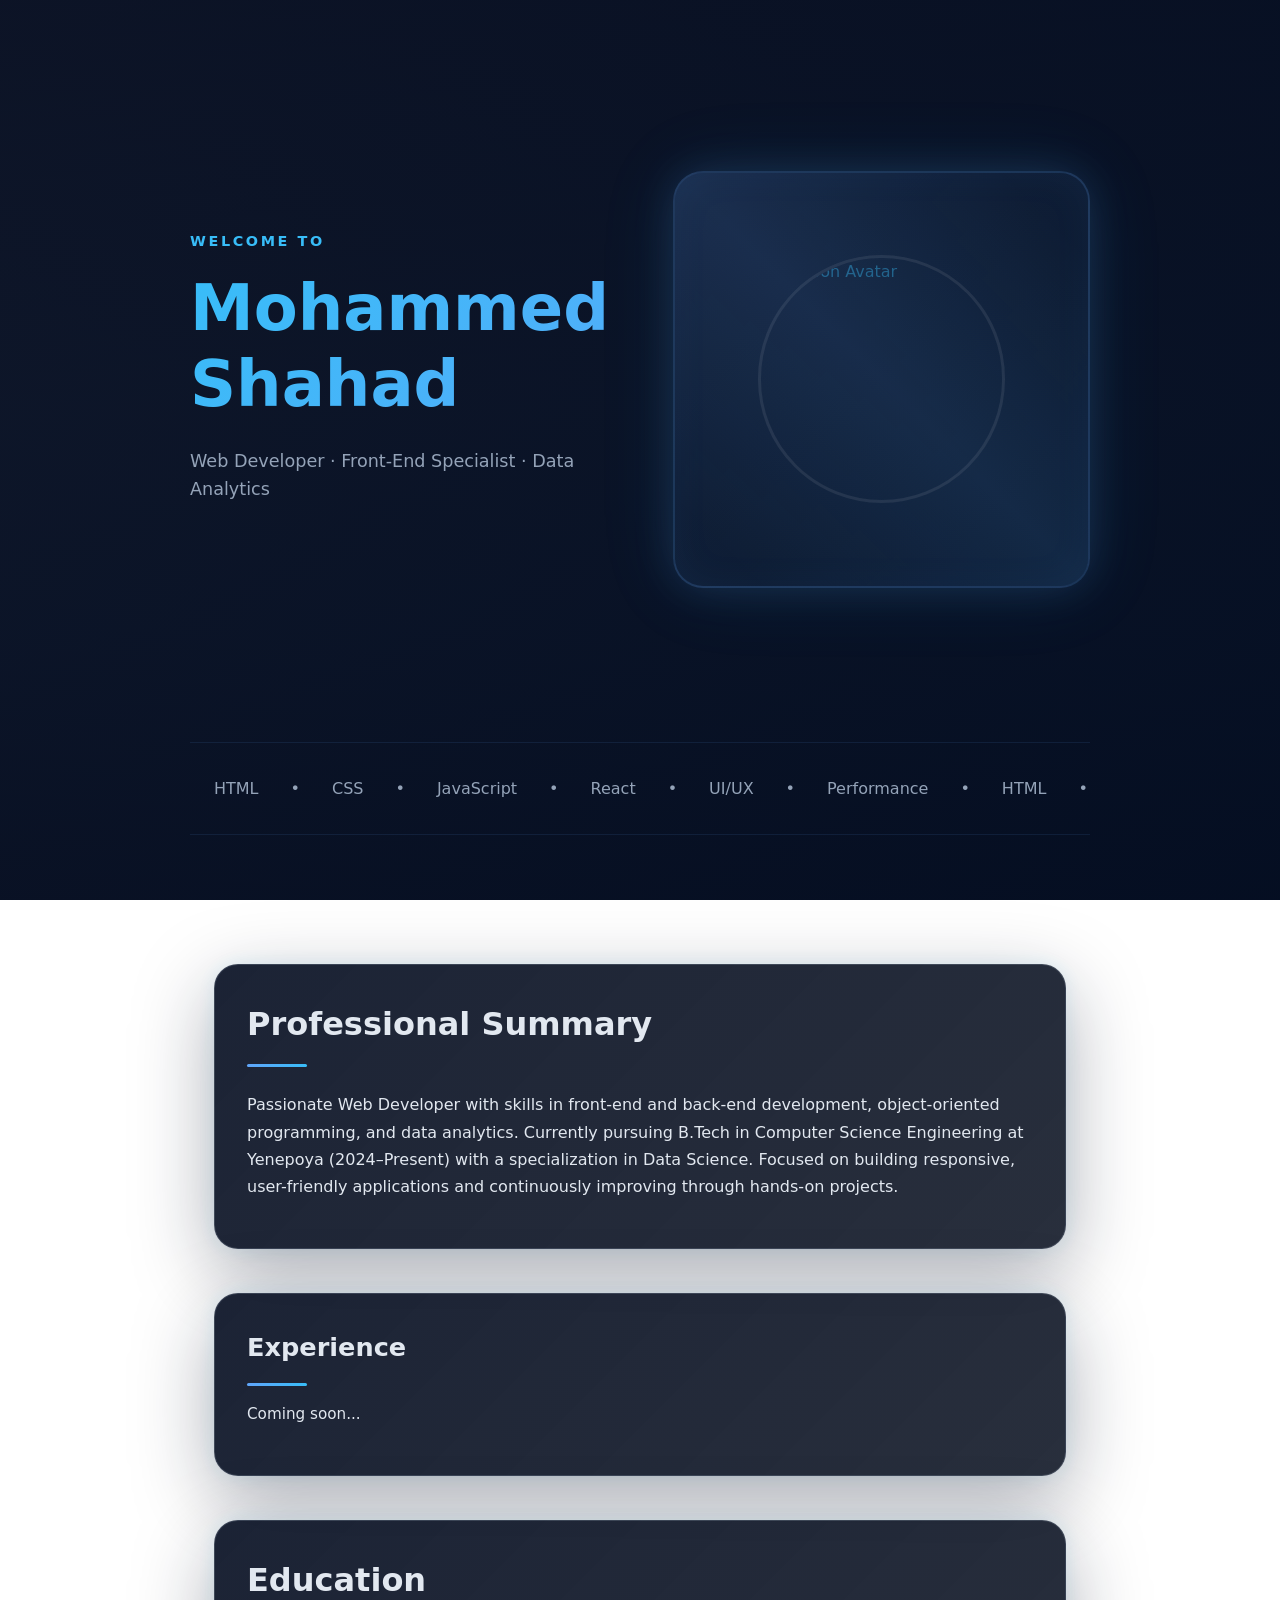
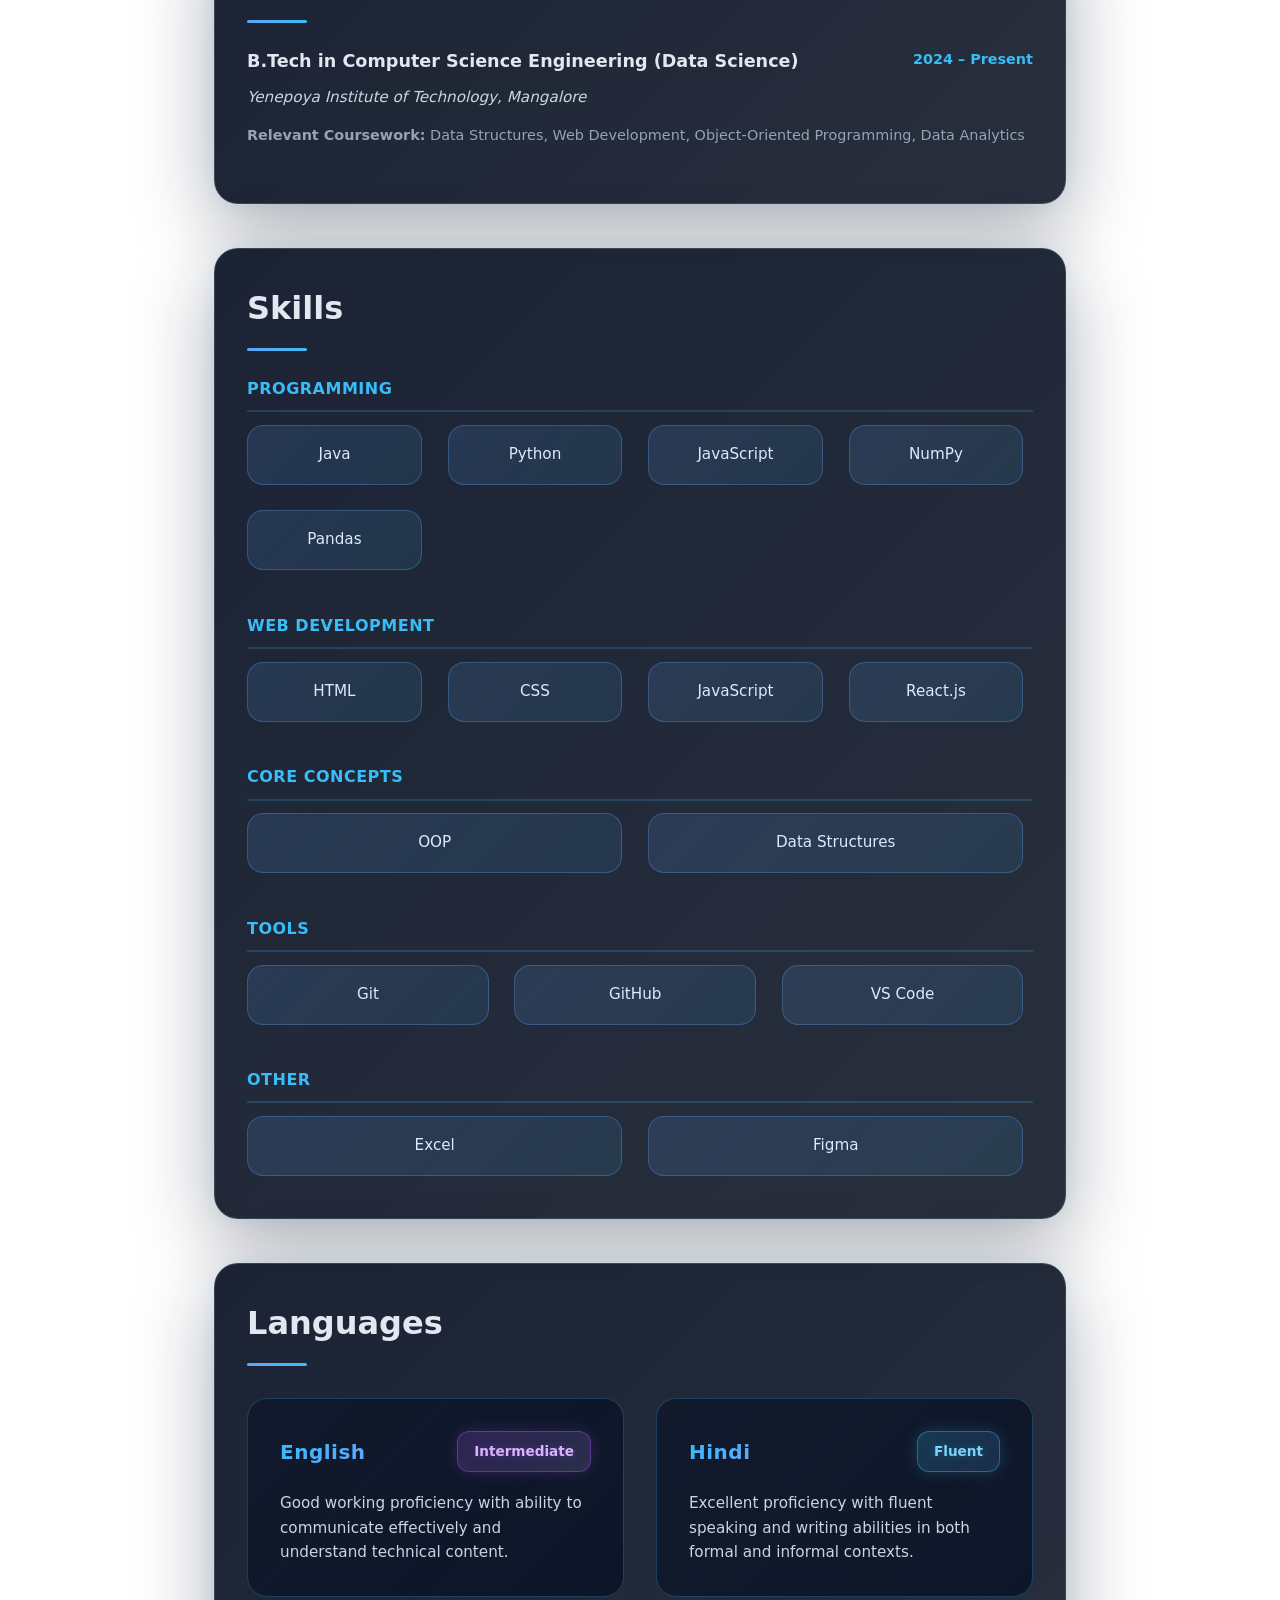
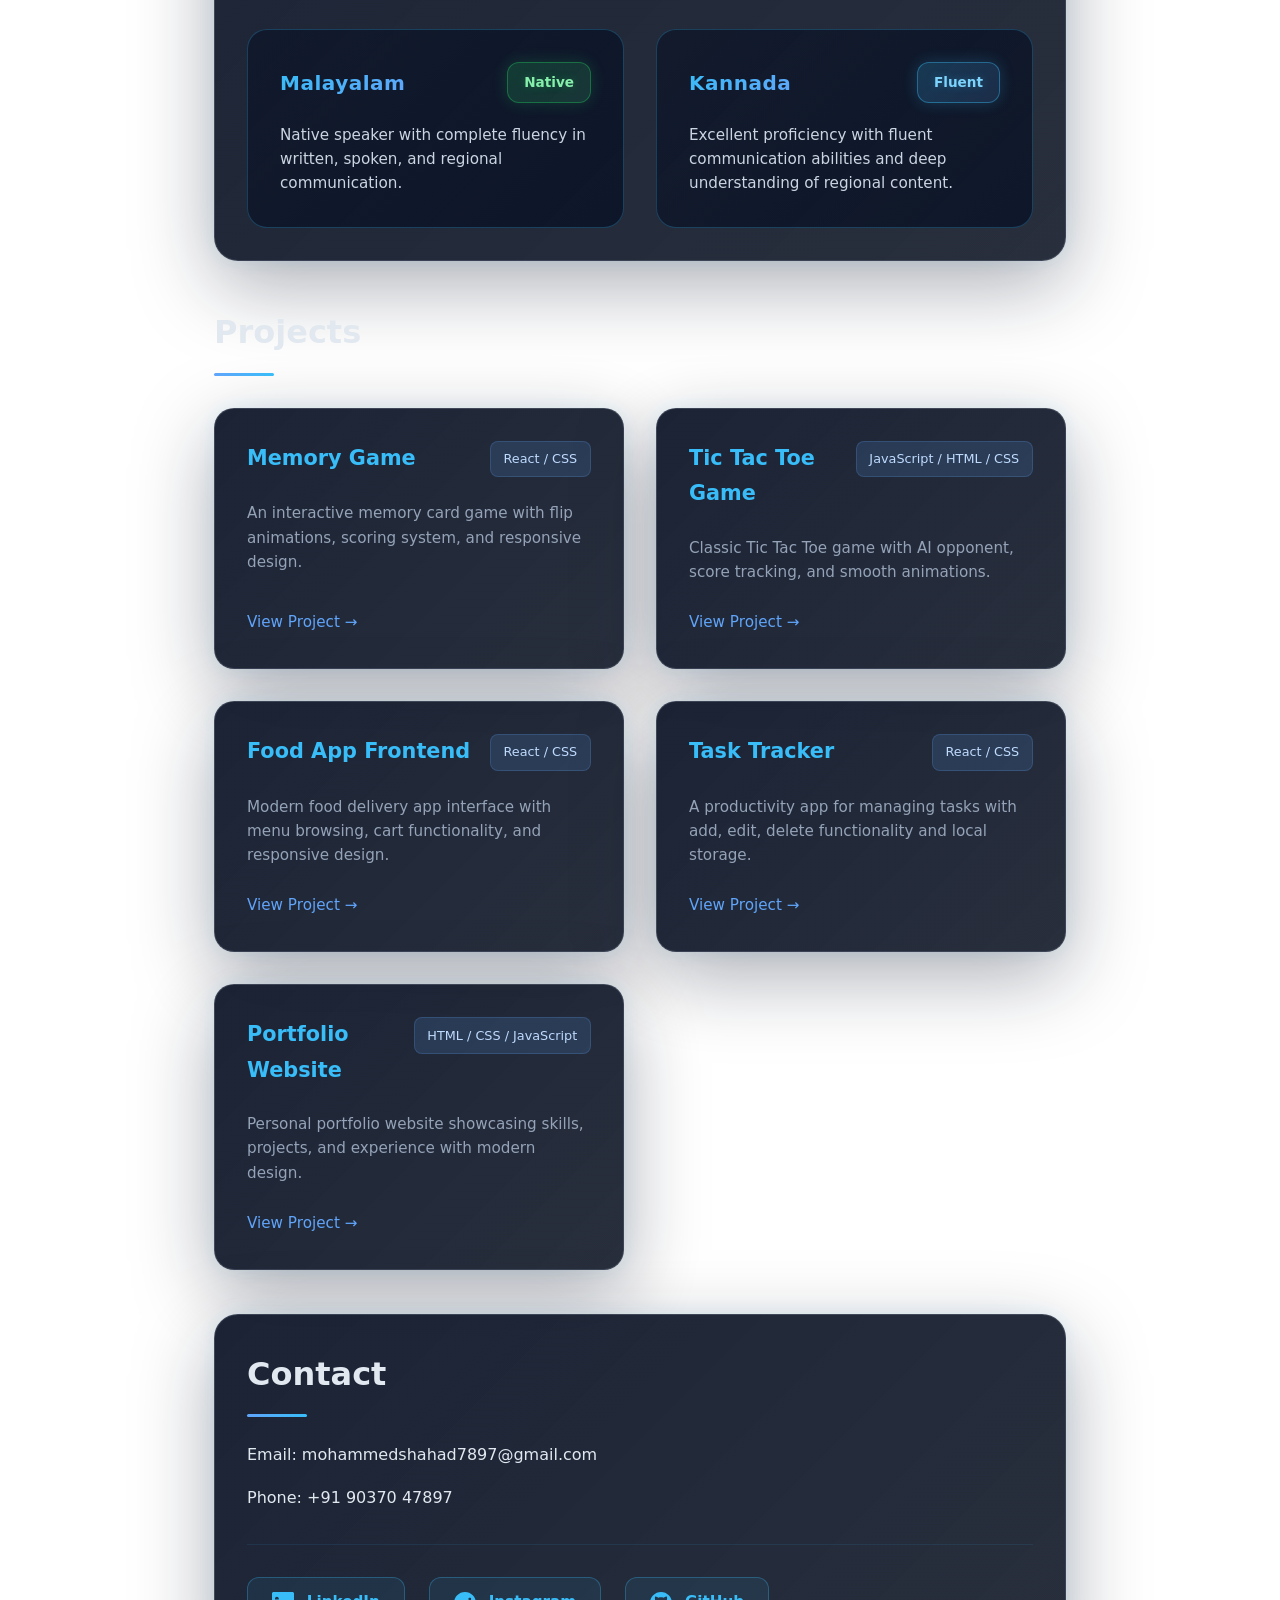
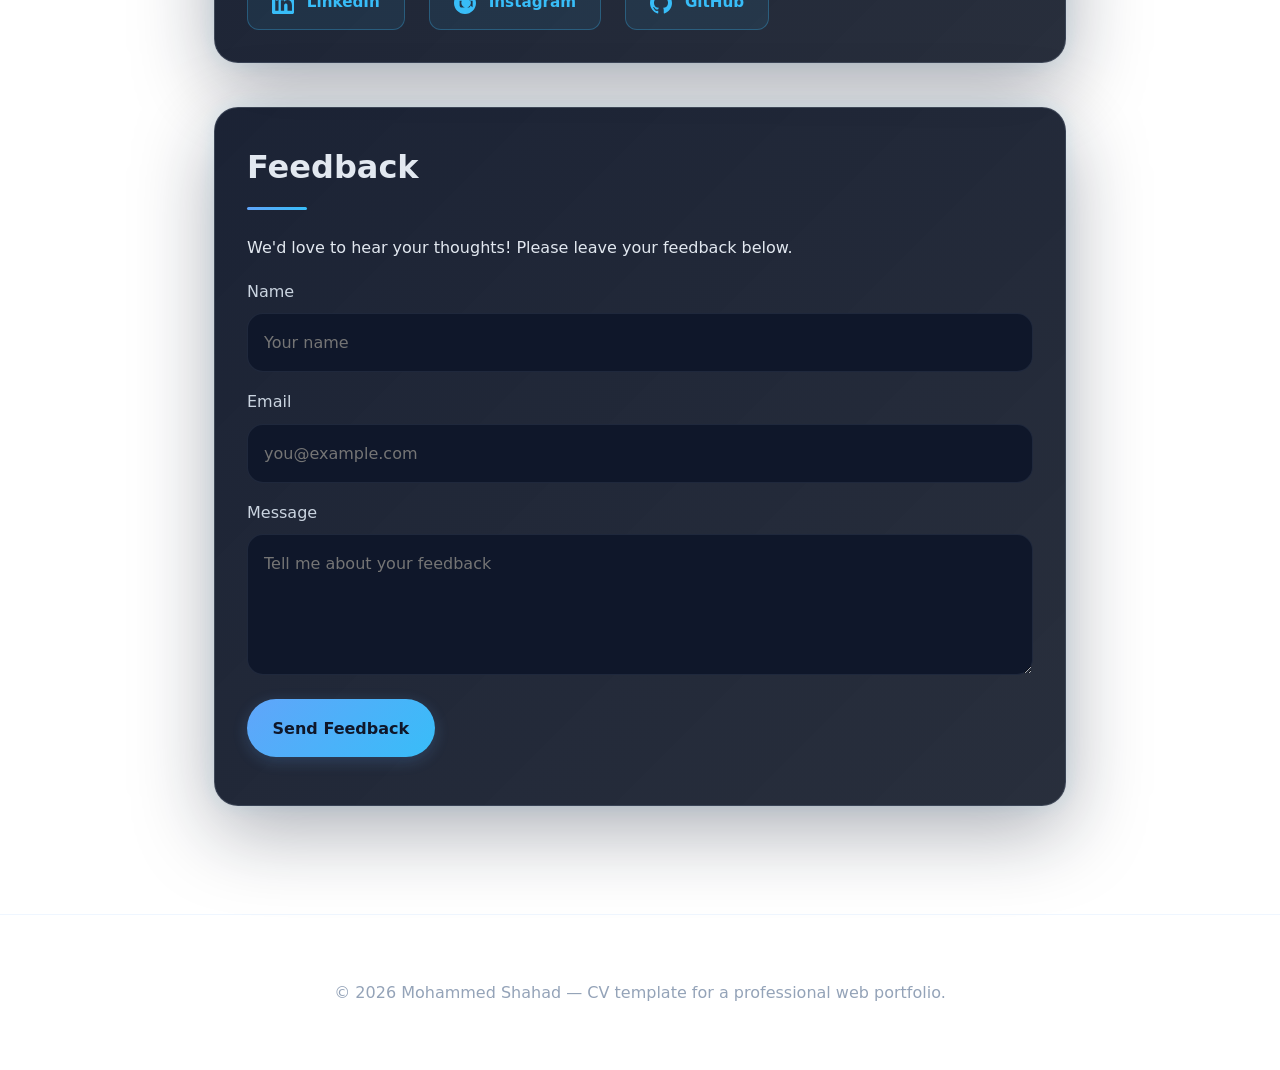
==== commit 4bdebfe9: "updated project" ====
--- a/index.html
+++ b/index.html
@@ -3,92 +3,27 @@
 <head>
   <meta charset="UTF-8" />
   <meta name="viewport" content="width=device-width, initial-scale=1.0" />
-  <title>My Portfolio</title>
+  <title>Mohammed Shahad — Portfolio</title>
   <link rel="stylesheet" href="styles.css" />
+  <script>
+    // Redirect to cv.html immediately
+    window.location.href = 'cv.html';
+  </script>
 </head>
 <body>
-  <header class="hero">
-    <div class="hero-content">
-      <p class="eyebrow">Hello, I’m</p>
-      <h1>Jane Doe</h1>
-      <p class="subtitle">A web developer who builds clean, responsive websites and digital experiences.</p>
-      <div class="buttons">
-        <a class="btn btn-primary" href="cv.html">View My CV</a>
-        <a class="btn btn-secondary" href="#contact">Contact Me</a>
-      </div>
+  <!-- Minimal loading while redirecting -->
+  <div style="display: flex; justify-content: center; align-items: center; height: 100vh; background: linear-gradient(135deg, #0f0f23, #1a1a2e); color: #dbeafe; font-family: 'Inter', sans-serif;">
+    <div style="text-align: center;">
+      <div style="width: 40px; height: 40px; border: 3px solid rgba(96, 165, 250, 0.3); border-top: 3px solid #60a5fa; border-radius: 50%; animation: spin 1s linear infinite; margin: 0 auto 20px;"></div>
+      <p>Loading portfolio...</p>
     </div>
-  </header>
+  </div>
 
-  <main>
-    <section id="about" class="section card">
-      <h2>About Me</h2>
-      <p>I’m a front-end developer focused on building modern, accessible websites with a strong eye for design and usability.</p>
-      <ul>
-        <li>HTML, CSS, JavaScript</li>
-        <li>Responsive design</li>
-        <li>UI/UX foundations</li>
-        <li>Performance-first workflows</li>
-      </ul>
-    </section>
-
-    <section id="projects" class="section">
-      <h2>Featured Projects</h2>
-      <div class="project-grid">
-        <article class="project-card">
-          <h3>Portfolio Website</h3>
-          <p>A responsive portfolio site with smooth interactions and a polished visual layout.</p>
-          <span class="tag">HTML / CSS / JS</span>
-        </article>
-        <article class="project-card">
-          <h3>Blog Platform</h3>
-          <p>A clean blog frontend with mobile-first design and fast loading times.</p>
-          <span class="tag">React / CSS</span>
-        </article>
-        <article class="project-card">
-          <h3>Landing Page</h3>
-          <p>A modern landing page optimized for conversions and product storytelling.</p>
-          <span class="tag">HTML / CSS / Figma</span>
-        </article>
-      </div>
-    </section>
-
-    <section id="skills" class="section card">
-      <h2>Skills</h2>
-      <div class="skills-grid">
-        <span>Responsive Layouts</span>
-        <span>Accessibility</span>
-        <span>Interaction Design</span>
-        <span>Cross-Browser</span>
-        <span>SEO Basics</span>
-      </div>
-    </section>
-
-    <section id="contact" class="section contact-card">
-      <h2>Contact</h2>
-      <p>Ready to work together or want to learn more? Send a message.</p>
-      <form id="contact-form">
-        <label>
-          Name
-          <input type="text" name="name" placeholder="Your name" required />
-        </label>
-        <label>
-          Email
-          <input type="email" name="email" placeholder="you@example.com" required />
-        </label>
-        <label>
-          Message
-          <textarea name="message" rows="4" placeholder="Tell me about your project" required></textarea>
-        </label>
-        <button type="submit" class="btn btn-primary">Send Message</button>
-      </form>
-      <p id="status-message" class="status-message"></p>
-    </section>
-  </main>
-
-  <footer>
-    <p>© 2026 Jane Doe — Built with HTML, CSS, and JavaScript.</p>
-  </footer>
-
-  <script src="script.js"></script>
+  <style>
+    @keyframes spin {
+      0% { transform: rotate(0deg); }
+      100% { transform: rotate(360deg); }
+    }
+  </style>
 </body>
 </html>
--- a/styles.css
+++ b/styles.css
@@ -495,7 +495,34 @@
   .shape {
     display: none;
   }
-}
+
+  .hero-left,
+  .hero-right {
+    justify-content: center;
+  }
+
+  .hero-right {
+    text-align: center;
+  }
+
+  .profile-image {
+    max-width: 75vw;
+  }
+
+  .project-header {
+    flex-wrap: wrap;
+    align-items: flex-start;
+  }
+
+  .project-tag {
+    white-space: normal;
+  }
+
+  .contact-social-icons {
+    flex-wrap: wrap;
+  }
+}
+
 
 @media (max-width: 640px) {
   .loader-container {
@@ -674,6 +701,9 @@
   position: relative;
   z-index: 1;
   opacity: 0.4;
+  border-radius: 50%;
+  border: 3px solid rgba(255, 255, 255, 0.2);
+  object-fit: cover;
 }
 
 @keyframes shimmer {
@@ -1033,116 +1063,161 @@
   display: inline-block;
   background: linear-gradient(135deg, rgba(96, 165, 250, 0.15), rgba(56, 189, 248, 0.1));
   color: #dbeafe;
-  padding: 0.7rem 1.2rem;
-  border-radius: 12px;
+  padding: 0.8rem 1.4rem;
+  border-radius: 16px;
   border: 1px solid rgba(96, 165, 250, 0.3);
-  transition: all 0.3s cubic-bezier(0.34, 1.56, 0.64, 1);
+  transition: all 0.4s cubic-bezier(0.34, 1.56, 0.64, 1);
   font-weight: 500;
-  font-size: 0.9rem;
-  display: inline-flex;
-  align-items: center;
-  margin-right: 0.5rem;
-  margin-bottom: 0.5rem;
+  font-size: 0.95rem;
+  text-align: center;
+  position: relative;
+  overflow: hidden;
+  margin-right: 0.6rem;
+  margin-bottom: 0.6rem;
+}
+
+.skill-tag::before {
+  content: '';
+  position: absolute;
+  top: 0;
+  left: -100%;
+  width: 100%;
+  height: 100%;
+  background: linear-gradient(90deg, transparent, rgba(255, 255, 255, 0.1), transparent);
+  transition: left 0.5s;
+}
+
+.skill-tag:hover::before {
+  left: 100%;
 }
 
 .skill-tag:hover {
   background: linear-gradient(135deg, rgba(96, 165, 250, 0.25), rgba(56, 189, 248, 0.2));
-  transform: translateY(-3px) scale(1.05);
-  box-shadow: 0 8px 20px rgba(96, 165, 250, 0.2);
-  border-color: rgba(96, 165, 250, 0.5);
-}
-
-.skill-with-logo {
-  display: inline-flex;
-  align-items: center;
-  gap: 0.6rem;
-}
-
-.skill-logo {
-  width: 18px;
-  height: 18px;
-  flex-shrink: 0;
-  transition: all 0.3s ease;
-  filter: drop-shadow(0 0 2px rgba(56, 189, 248, 0.5));
-}
-
-.skill-tag:hover .skill-logo {
-  filter: drop-shadow(0 0 6px rgba(56, 189, 248, 0.8));
-  transform: rotate(10deg) scale(1.1);
+  transform: translateY(-4px) scale(1.08);
+  box-shadow: 0 12px 25px rgba(96, 165, 250, 0.3);
+  border-color: rgba(96, 165, 250, 0.6);
 }
 
 .skill-tag.react:hover {
   background: linear-gradient(135deg, rgba(97, 218, 251, 0.3), rgba(56, 189, 248, 0.25));
   border-color: #61dafb;
+  box-shadow: 0 12px 25px rgba(97, 218, 251, 0.4);
 }
 
 .skill-tag.java:hover {
-  background: linear-gradient(135deg, rgba(244, 67, 54, 0.2), rgba(255, 112, 67, 0.15));
+  background: linear-gradient(135deg, rgba(244, 67, 54, 0.25), rgba(255, 112, 67, 0.2));
   border-color: #ff7043;
+  box-shadow: 0 12px 25px rgba(244, 67, 54, 0.4);
 }
 
 .skill-tag.python:hover {
-  background: linear-gradient(135deg, rgba(52, 168, 224, 0.2), rgba(255, 193, 7, 0.15));
+  background: linear-gradient(135deg, rgba(52, 168, 224, 0.25), rgba(255, 193, 7, 0.2));
   border-color: #34a8e0;
+  box-shadow: 0 12px 25px rgba(52, 168, 224, 0.4);
+}
+
+.skill-tag.numpy:hover {
+  background: linear-gradient(135deg, rgba(1, 50, 67, 0.25), rgba(52, 168, 224, 0.2));
+  border-color: #013243;
+  box-shadow: 0 12px 25px rgba(1, 50, 67, 0.4);
+}
+
+.skill-tag.pandas:hover {
+  background: linear-gradient(135deg, rgba(21, 4, 88, 0.25), rgba(100, 50, 150, 0.2));
+  border-color: #150458;
+  box-shadow: 0 12px 25px rgba(21, 4, 88, 0.4);
 }
 
 .skill-tag.javascript:hover,
 .skill-tag.js:hover {
-  background: linear-gradient(135deg, rgba(240, 219, 79, 0.2), rgba(255, 235, 59, 0.15));
+  background: linear-gradient(135deg, rgba(240, 219, 79, 0.25), rgba(255, 235, 59, 0.2));
   border-color: #f0db4f;
+  box-shadow: 0 12px 25px rgba(240, 219, 79, 0.4);
 }
 
 .skill-tag.html:hover {
-  background: linear-gradient(135deg, rgba(227, 76, 38, 0.2), rgba(255, 85, 56, 0.15));
+  background: linear-gradient(135deg, rgba(227, 76, 38, 0.25), rgba(255, 85, 56, 0.2));
   border-color: #e34c26;
+  box-shadow: 0 12px 25px rgba(227, 76, 38, 0.4);
 }
 
 .skill-tag.css:hover {
-  background: linear-gradient(135deg, rgba(33, 150, 243, 0.2), rgba(66, 173, 255, 0.15));
+  background: linear-gradient(135deg, rgba(33, 150, 243, 0.25), rgba(66, 173, 255, 0.2));
   border-color: #2196f3;
+  box-shadow: 0 12px 25px rgba(33, 150, 243, 0.4);
 }
 
 .skill-tag.git:hover {
-  background: linear-gradient(135deg, rgba(240, 80, 40, 0.2), rgba(255, 80, 60, 0.15));
+  background: linear-gradient(135deg, rgba(240, 80, 40, 0.25), rgba(255, 80, 60, 0.2));
   border-color: #f05032;
+  box-shadow: 0 12px 25px rgba(240, 80, 40, 0.4);
 }
 
 .skill-tag.github:hover {
-  background: linear-gradient(135deg, rgba(32, 32, 32, 0.3), rgba(100, 100, 100, 0.2));
+  background: linear-gradient(135deg, rgba(32, 32, 32, 0.35), rgba(100, 100, 100, 0.25));
   border-color: #333;
+  box-shadow: 0 12px 25px rgba(32, 32, 32, 0.4);
 }
 
 .skill-tag.vscode:hover {
-  background: linear-gradient(135deg, rgba(0, 122, 204, 0.2), rgba(66, 173, 255, 0.15));
+  background: linear-gradient(135deg, rgba(0, 122, 204, 0.25), rgba(66, 173, 255, 0.2));
   border-color: #007acc;
+  box-shadow: 0 12px 25px rgba(0, 122, 204, 0.4);
 }
 
 .skill-tag.excel:hover {
-  background: linear-gradient(135deg, rgba(34, 139, 34, 0.2), rgba(76, 175, 80, 0.15));
+  background: linear-gradient(135deg, rgba(34, 139, 34, 0.25), rgba(76, 175, 80, 0.2));
   border-color: #228b22;
+  box-shadow: 0 12px 25px rgba(34, 139, 34, 0.4);
+}
+
+.skill-tag.figma:hover {
+  background: linear-gradient(135deg, rgba(242, 78, 30, 0.25), rgba(255, 114, 98, 0.2));
+  border-color: #f24e1e;
+  box-shadow: 0 12px 25px rgba(242, 78, 30, 0.4);
 }
 
 .skill-tag.concept:hover {
-  background: linear-gradient(135deg, rgba(156, 39, 176, 0.2), rgba(171, 71, 188, 0.15));
+  background: linear-gradient(135deg, rgba(156, 39, 176, 0.25), rgba(171, 71, 188, 0.2));
   border-color: #ab47bc;
+  box-shadow: 0 12px 25px rgba(156, 39, 176, 0.4);
 }
 
 .skills-grid span {
   display: block;
   background: linear-gradient(135deg, rgba(96, 165, 250, 0.15), rgba(56, 189, 248, 0.1));
   color: #dbeafe;
-  padding: 0.9rem 1rem;
-  border-radius: 14px;
+  padding: 1rem 1.2rem;
+  border-radius: 16px;
   border: 1px solid rgba(96, 165, 250, 0.3);
-  transition: all 0.3s ease;
+  transition: all 0.4s cubic-bezier(0.34, 1.56, 0.64, 1);
   font-weight: 500;
+  font-size: 0.95rem;
+  text-align: center;
+  position: relative;
+  overflow: hidden;
+}
+
+.skills-grid span::before {
+  content: '';
+  position: absolute;
+  top: 0;
+  left: -100%;
+  width: 100%;
+  height: 100%;
+  background: linear-gradient(90deg, transparent, rgba(255, 255, 255, 0.1), transparent);
+  transition: left 0.5s;
+}
+
+.skills-grid span:hover::before {
+  left: 100%;
 }
 
 .skills-grid span:hover {
   background: linear-gradient(135deg, rgba(96, 165, 250, 0.25), rgba(56, 189, 248, 0.2));
-  transform: translateY(-4px);
-  box-shadow: 0 8px 20px rgba(96, 165, 250, 0.15);
-  border-color: rgba(96, 165, 250, 0.5);
+  transform: translateY(-4px) scale(1.08);
+  box-shadow: 0 12px 25px rgba(96, 165, 250, 0.3);
+  border-color: rgba(96, 165, 250, 0.6);
 }
 
 /* Speaking Skills Section */
@@ -1753,7 +1828,16 @@
   }
 
   .profile-image-container {
-    max-width: 280px;
+    max-width: 300px;
+  }
+
+  .profile-image {
+    max-width: 80vw;
+  }
+
+  .profile-icon {
+    width: 80%;
+    height: 80%;
   }
 
   .scrolling-bar {
@@ -1788,6 +1872,11 @@
   .project-header {
     flex-direction: column;
     gap: 0.5rem;
+    align-items: flex-start;
+  }
+
+  .project-tag {
+    white-space: normal;
   }
 
   .project-header h3 {
@@ -1795,7 +1884,7 @@
   }
 
   .project-description {
-    font-size: 0.9rem;
+    font-size: 0.95rem;
   }
 
   .speaking-skills {
@@ -1849,6 +1938,7 @@
   .contact-social-icons {
     flex-direction: column;
     gap: 1rem;
+    flex-wrap: wrap;
   }
 
   .contact-social-link {
